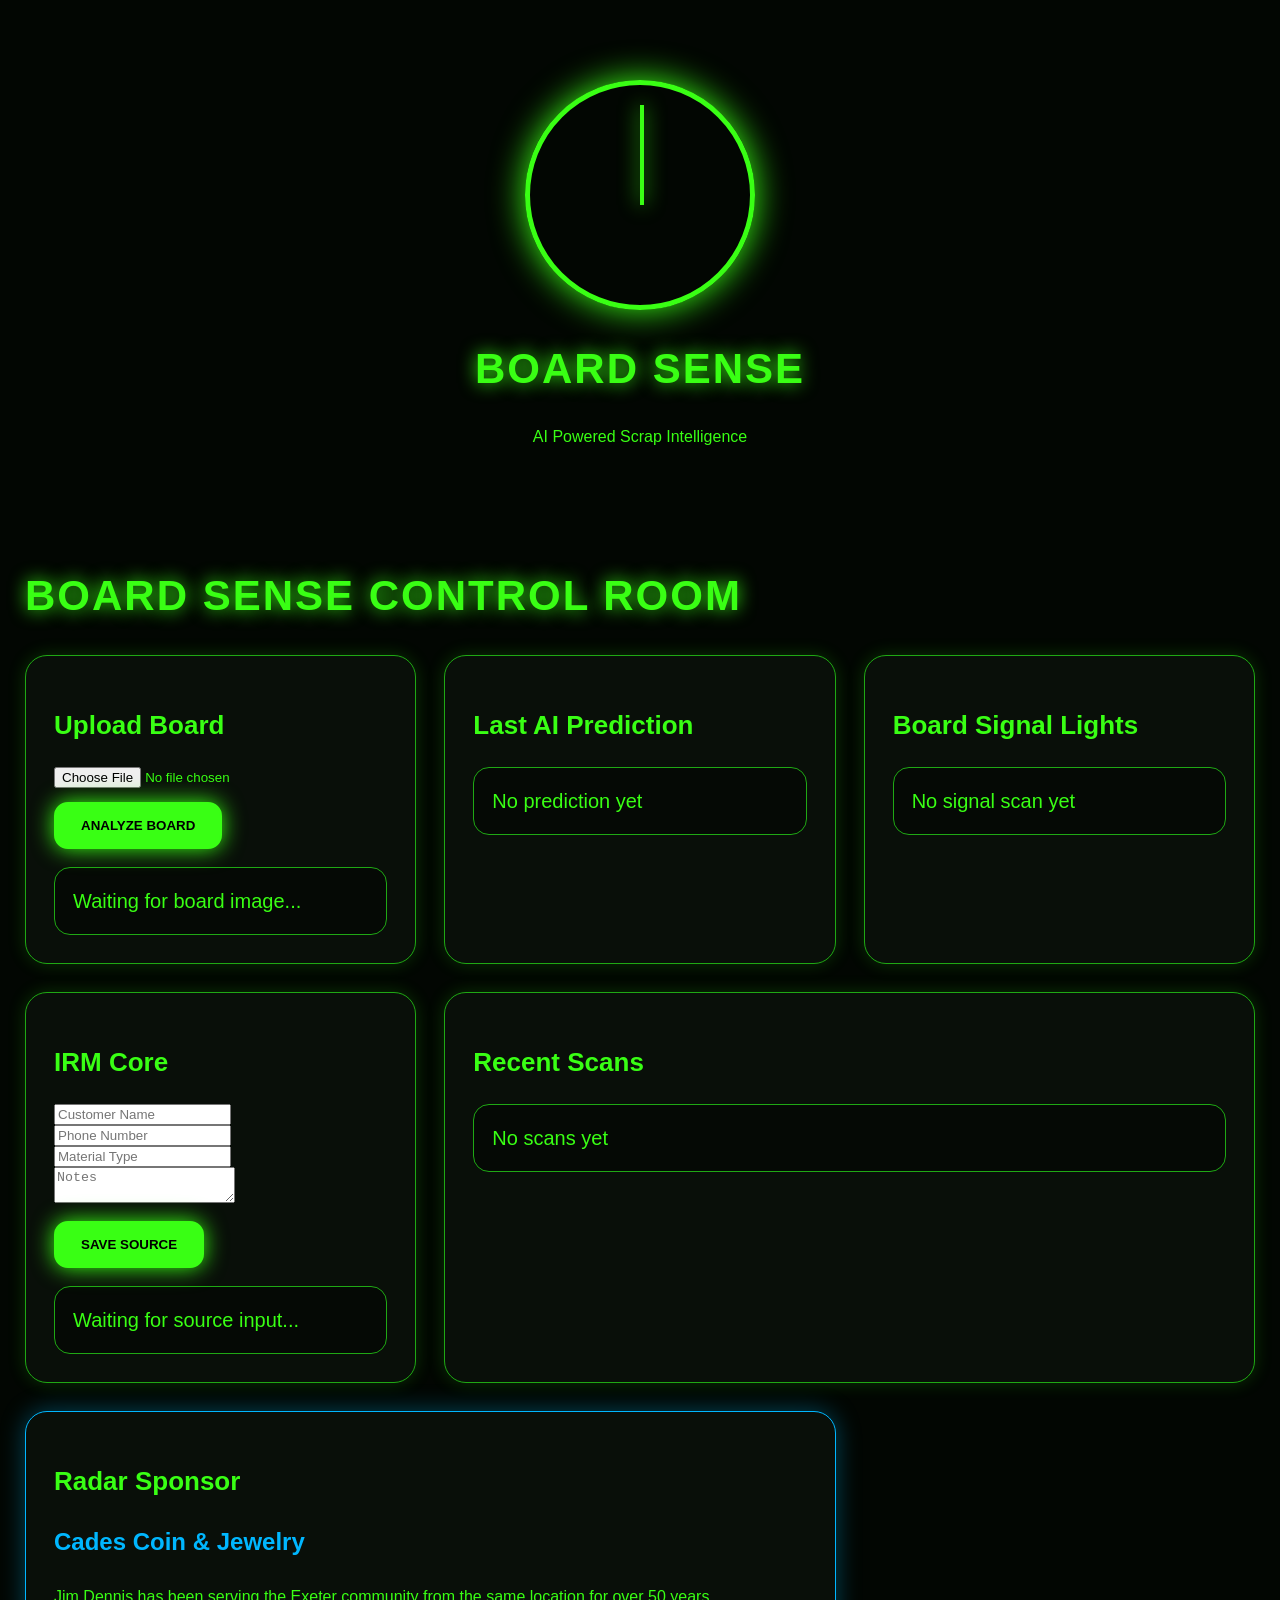
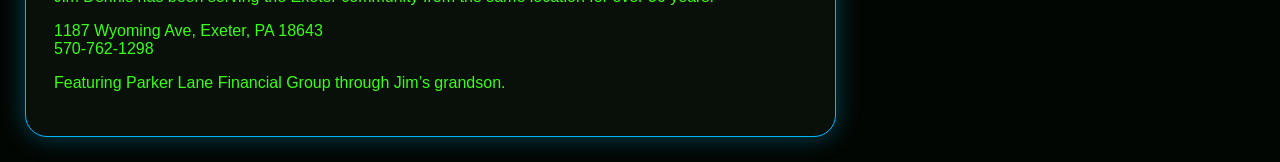
==== Index.html @ a62ec1ec "Rename index.html to Index.html" ====
<!DOCTYPE html>
<html lang="en">

<head>
    <meta charset="UTF-8">
    <meta name="viewport" content="width=device-width, initial-scale=1.0">
    <title>Board Sense</title>

    <link rel="stylesheet" href="/Static/Style.css">
</head>

<body>

<section class="hero">
    <div class="radar">
        <div class="radar-line"></div>
    </div>

    <h1>BOARD SENSE</h1>
    <p>AI Powered Scrap Intelligence</p>
</section>

<main class="control-room">

    <h2>BOARD SENSE CONTROL ROOM</h2>

    <section class="grid">

        <!-- Upload Card -->
        <div class="card">

            <h3>Upload Board</h3>

            <input id="fileInput" type="file" accept="image/*">

            <button id="analyzeBtn" type="button">
                ANALYZE BOARD
            </button>

            <div id="uploadStatus" class="status-box">
                Waiting for board image...
            </div>

            <img id="previewImage"
                 class="preview-image"
                 style="display:none;">

        </div>

        <!-- Prediction Card -->
        <div class="card">

            <h3>Last AI Prediction</h3>

            <div id="predictionBox" class="status-box">
                No prediction yet
            </div>

        </div>

        <!-- Signals Card -->
        <div class="card">

            <h3>Board Signal Lights</h3>

            <div id="signalBox" class="status-box">
                No signal scan yet
            </div>

        </div>

        <!-- IRM Core -->
        <div class="card">

            <h3>IRM Core</h3>

            <input id="sourceName"
                   type="text"
                   placeholder="Customer Name">

            <input id="sourcePhone"
                   type="text"
                   placeholder="Phone Number">

            <input id="sourceMaterial"
                   type="text"
                   placeholder="Material Type">

            <textarea id="sourceNotes"
                      placeholder="Notes"></textarea>

            <button id="saveSourceBtn" type="button">
                SAVE SOURCE
            </button>

            <div id="irmStatus" class="status-box">
                Waiting for source input...
            </div>

        </div>

        <!-- Recent Scans -->
        <div class="card wide">

            <h3>Recent Scans</h3>

            <div id="historyBox" class="status-box">
                No scans yet
            </div>

        </div>

        <!-- Sponsor -->
        <div class="card wide sponsor-card">

            <h3>Radar Sponsor</h3>

            <h4>Cades Coin & Jewelry</h4>

            <p>
                Jim Dennis has been serving the Exeter community
                from the same location for over 50 years.
            </p>

            <p>
                1187 Wyoming Ave, Exeter, PA 18643
                <br>
                570-762-1298
            </p>

            <p>
                Featuring Parker Lane Financial Group
                through Jim’s grandson.
            </p>

        </div>

    </section>

</main>

<script src="/Static/app.js?v=handshake2"></script>

</body>
</html>
---- Static/Style.css ----
body {
    margin: 0;
    background: #020602;
    color: #39ff14;
    font-family: Arial, sans-serif;
}

.hero {
    text-align: center;
    padding: 80px 20px 50px;
}

.radar {
    width: 220px;
    height: 220px;
    border: 5px solid #39ff14;
    border-radius: 50%;
    margin: 0 auto 35px;
    position: relative;
    box-shadow: 0 0 35px #39ff14;
}

.radar-line {
    width: 4px;
    height: 100px;
    background: #39ff14;
    position: absolute;
    left: 50%;
    top: 20px;
    transform-origin: bottom;
    animation: spin 2s linear infinite;
    box-shadow: 0 0 20px #39ff14;
}

@keyframes spin {
    from { transform: rotate(0deg); }
    to { transform: rotate(360deg); }
}

.hero h1,
.control-room h2 {
    font-size: 42px;
    letter-spacing: 2px;
    text-shadow: 0 0 18px #39ff14;
}

.control-room {
    padding: 25px;
}

.grid {
    display: grid;
    grid-template-columns: repeat(auto-fit, minmax(320px, 1fr));
    gap: 28px;
}

.card {
    border: 1px solid #1fa814;
    border-radius: 22px;
    padding: 28px;
    background: #090f09;
    box-shadow: 0 0 18px rgba(57, 255, 20, 0.18);
}

.card h3 {
    font-size: 26px;
}

.wide {
    grid-column: span 2;
}

button {
    margin-top: 14px;
    padding: 14px 25px;
    border-radius: 14px;
    border: 2px solid #39ff14;
    background: #39ff14;
    color: #000;
    font-weight: 900;
    cursor: pointer;
    box-shadow: 0 0 22px #39ff14;
}

button:hover {
    transform: scale(1.03);
}

.status-box {
    margin-top: 18px;
    padding: 18px;
    border: 1px solid #1fa814;
    border-radius: 16px;
    background: #050905;
    font-size: 20px;
    line-height: 1.5;
}

.preview-image {
    margin-top: 18px;
    max-width: 100%;
    border-radius: 18px;
    border: 1px solid #39ff14;
}

.signal-row,
.history-entry {
    padding: 12px 0;
    border-bottom: 1px solid rgba(57, 255, 20, 0.25);
}

.sponsor-card {
    border-color: #00b7ff;
    box-shadow: 0 0 24px rgba(0, 183, 255, 0.35);
}

.sponsor-card h4 {
    font-size: 24px;
    color: #00b7ff;
}

.sponsor-card a {
    color: #00b7ff;
    font-weight: bold;
}

.jackpot-mode {
    animation: jackpotFlash 0.2s alternate 10;
}

@keyframes jackpotFlash {
    from {
        background: #020602;
    }
    to {
        background: #003b16;
    }
}

@media (max-width: 700px) {
    .wide {
        grid-column: span 1;
    }

    .hero h1,
    .control-room h2 {
        font-size: 32px;
    }
#sourceName,
#sourcePhone,
#sourceMaterial,
#sourceNotes {
    display: block;
    width: 100%;
    max-width: 360px;
    margin: 10px 0;
    padding: 10px;
    border-radius: 8px;
}

#sourceNotes {
    min-height: 80px;
}

#irmStatus {
    margin-top: 15px;
 }
}
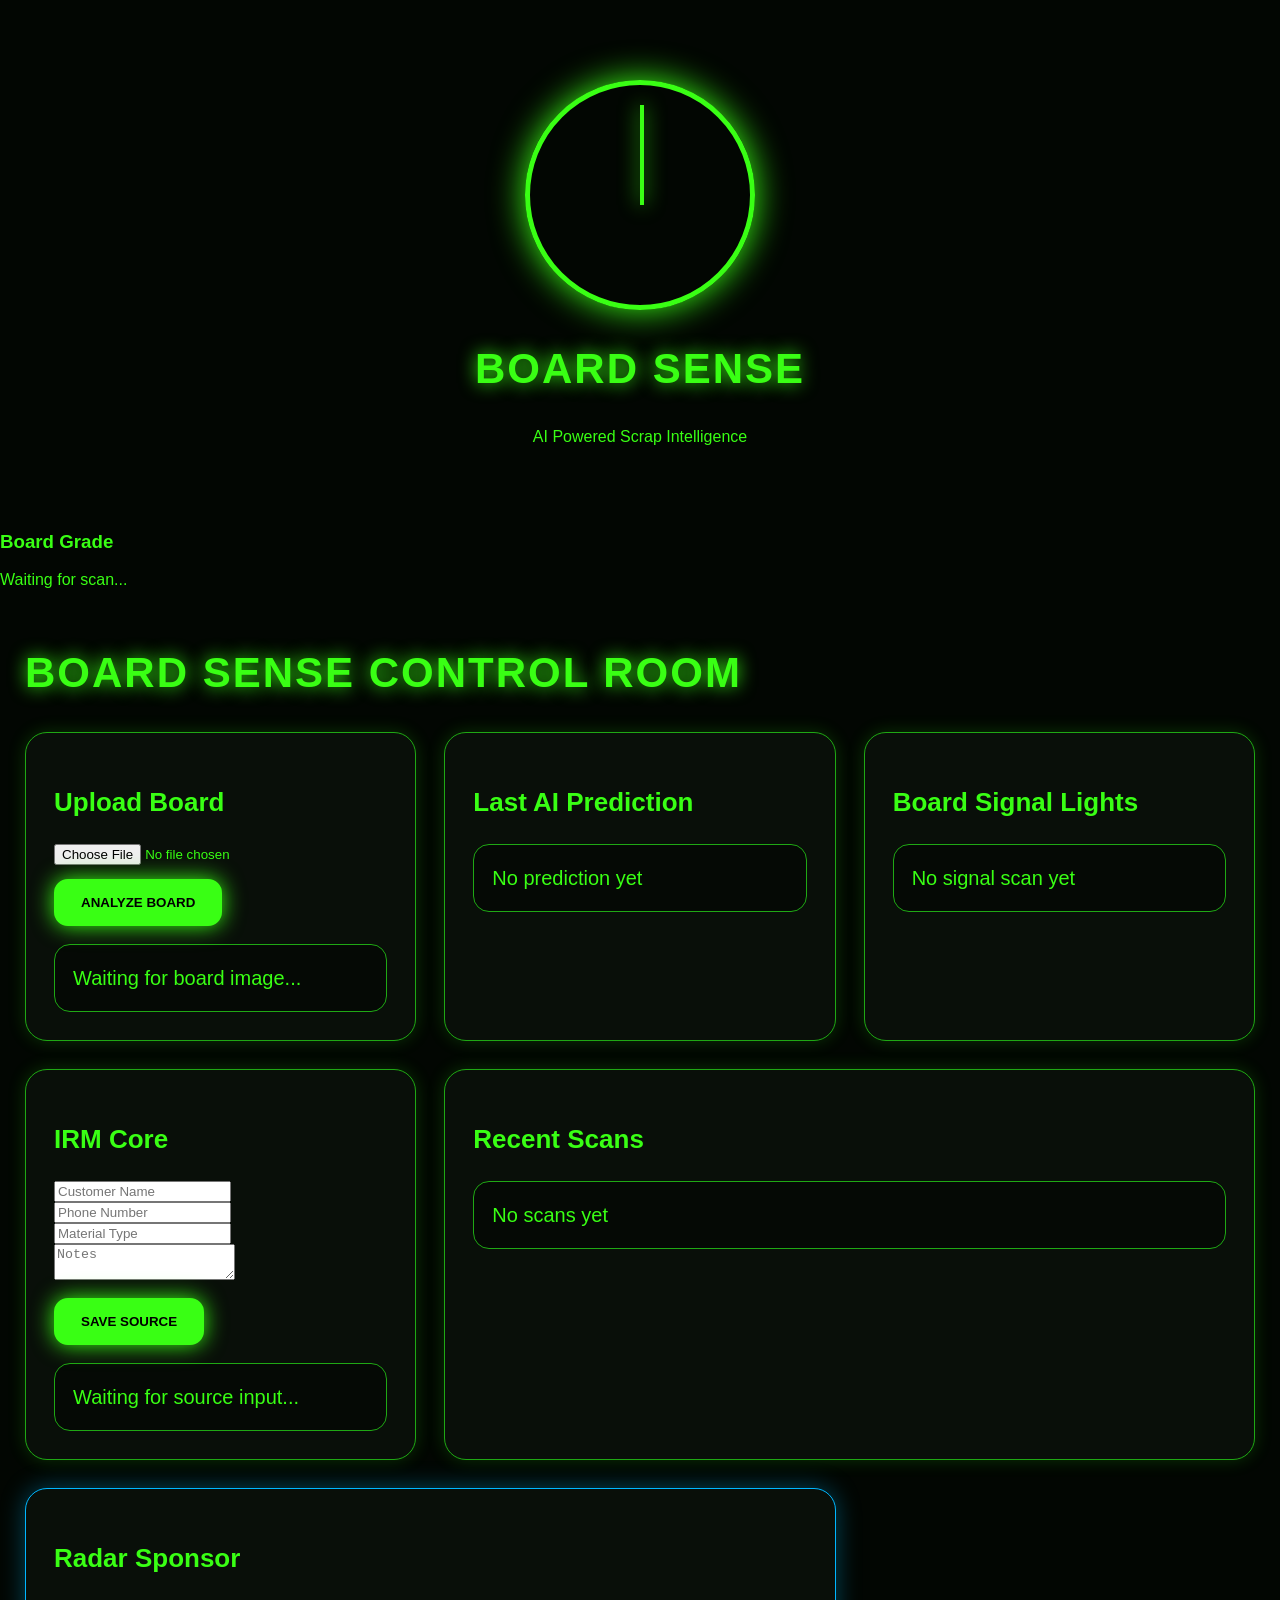
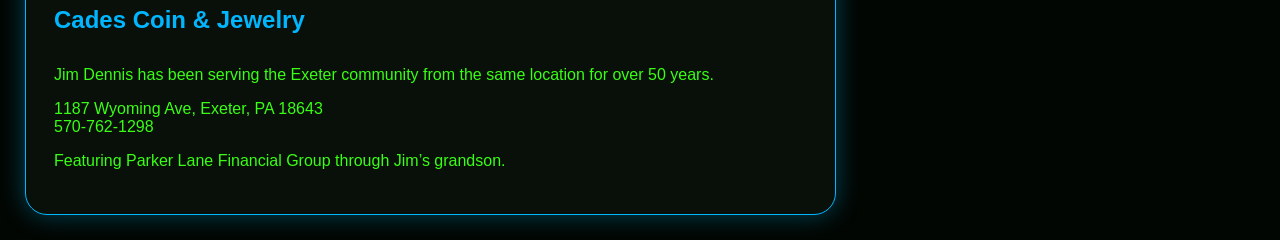
==== commit e1f02e62: "Update Index.html" ====
--- a/Index.html
+++ b/Index.html
@@ -19,6 +19,13 @@
     <h1>BOARD SENSE</h1>
     <p>AI Powered Scrap Intelligence</p>
 </section>
+
+<div class="panel">
+    <h3>Board Grade</h3> 
+    <div id="boardGrade" class="result-box">
+    Waiting for scan...
+    </div>
+</div>
 
 <main class="control-room">
 
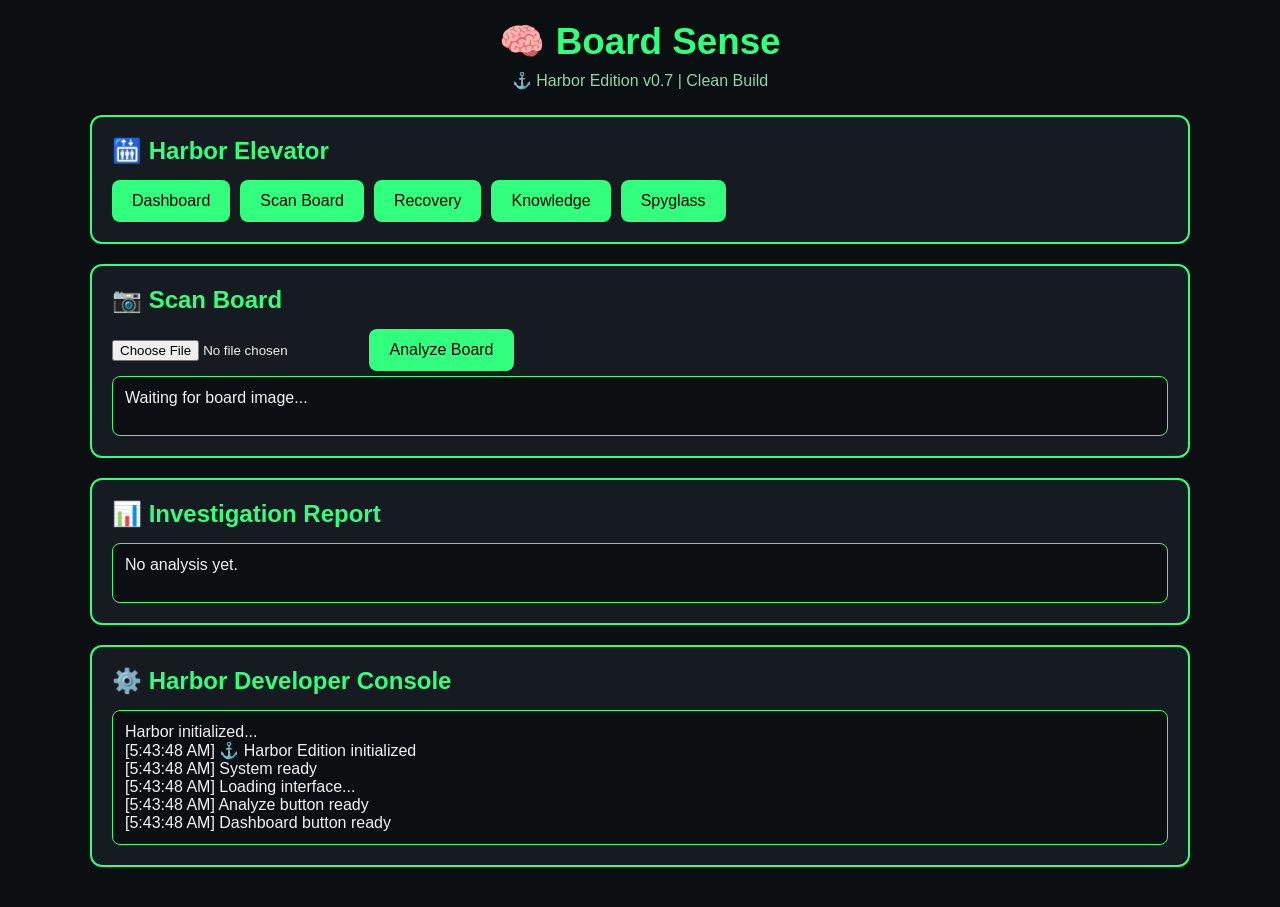
==== commit 28e65671: "Rename Index_v07.html to Index.html" ====
--- a/Index.html
+++ b/Index.html
@@ -1,152 +1,69 @@
 <!DOCTYPE html>
 <html lang="en">
-
 <head>
     <meta charset="UTF-8">
     <meta name="viewport" content="width=device-width, initial-scale=1.0">
-    <title>Board Sense</title>
 
-    <link rel="stylesheet" href="/Static/Style.css">
+    <title>Board Sense Harbor Edition v0.7</title>
+
+    <link rel="stylesheet" href="Static/Style_v07.css">
 </head>
 
 <body>
 
-<section class="hero">
-    <div class="radar">
-        <div class="radar-line"></div>
+    <div id="app">
+
+        <header id="header">
+    <h1>🧠 Board Sense</h1>
+    <p>⚓ Harbor Edition v0.7 | Clean Build</p>
+ </header>
+
+        <main id="content">
+
+<section id="harbor-elevator" class="panel">
+    <h2>🛗 Harbor Elevator</h2>
+    <div class="button-row">
+        <button id="dashboardBtn">Dashboard</button>
+        <button id="scanBtn">Scan Board</button>
+             <button id="recoveryBtn">Recovery</button>
+        <button id="knowledgeBtn">Knowledge</button>
+        <button id="spyglassBtn">Spyglass</button>
     </div>
-
-    <h1>BOARD SENSE</h1>
-    <p>AI Powered Scrap Intelligence</p>
 </section>
 
-<div class="panel">
-    <h3>Board Grade</h3> 
-    <div id="boardGrade" class="result-box">
-    Waiting for scan...
+<section id="scan-board" class="panel">
+    <h2>📷 Scan Board</h2>
+
+    <input type="file" id="boardImage" accept="image/*">
+
+    <button id="analyzeBtn">Analyze Board</button>
+
+    <div id="uploadStatus">
+        Waiting for board image...
     </div>
-</div>
+</section>
 
-<main class="control-room">
+<section id="investigation-report" class="panel">
+    <h2>📊 Investigation Report</h2>
 
-    <h2>BOARD SENSE CONTROL ROOM</h2>
+    <div id="predictionBox">
+        No analysis yet.
+    </div>
+</section>
 
-    <section class="grid">
+<section id="developer-console" class="panel">
+    <h2>⚙️ Harbor Developer Console</h2>
 
-        <!-- Upload Card -->
-        <div class="card">
-
-            <h3>Upload Board</h3>
-
-            <input id="fileInput" type="file" accept="image/*">
-
-            <button id="analyzeBtn" type="button">
-                ANALYZE BOARD
-            </button>
-
-            <div id="uploadStatus" class="status-box">
-                Waiting for board image...
-            </div>
-
-            <img id="previewImage"
-                 class="preview-image"
-                 style="display:none;">
-
-        </div>
-
-        <!-- Prediction Card -->
-        <div class="card">
-
-            <h3>Last AI Prediction</h3>
-
-            <div id="predictionBox" class="status-box">
-                No prediction yet
-            </div>
-
-        </div>
-
-        <!-- Signals Card -->
-        <div class="card">
-
-            <h3>Board Signal Lights</h3>
-
-            <div id="signalBox" class="status-box">
-                No signal scan yet
-            </div>
-
-        </div>
-
-        <!-- IRM Core -->
-        <div class="card">
-
-            <h3>IRM Core</h3>
-
-            <input id="sourceName"
-                   type="text"
-                   placeholder="Customer Name">
-
-            <input id="sourcePhone"
-                   type="text"
-                   placeholder="Phone Number">
-
-            <input id="sourceMaterial"
-                   type="text"
-                   placeholder="Material Type">
-
-            <textarea id="sourceNotes"
-                      placeholder="Notes"></textarea>
-
-            <button id="saveSourceBtn" type="button">
-                SAVE SOURCE
-            </button>
-
-            <div id="irmStatus" class="status-box">
-                Waiting for source input...
-            </div>
-
-        </div>
-
-        <!-- Recent Scans -->
-        <div class="card wide">
-
-            <h3>Recent Scans</h3>
-
-            <div id="historyBox" class="status-box">
-                No scans yet
-            </div>
-
-        </div>
-
-        <!-- Sponsor -->
-        <div class="card wide sponsor-card">
-
-            <h3>Radar Sponsor</h3>
-
-            <h4>Cades Coin & Jewelry</h4>
-
-            <p>
-                Jim Dennis has been serving the Exeter community
-                from the same location for over 50 years.
-            </p>
-
-            <p>
-                1187 Wyoming Ave, Exeter, PA 18643
-                <br>
-                570-762-1298
-            </p>
-
-            <p>
-                Featuring Parker Lane Financial Group
-                through Jim’s grandson.
-            </p>
-
-        </div>
-
-    </section>
+    <div id="dev-console">
+        Harbor initialized...
+    </div>
+</section>
 
 </main>
 
-<script src="/Static/app.js?v=handshake2"></script>
+    </div>
+
+    <script src="Static/app_v07.js"></script>
 
 </body>
 </html>
--- a/Static/Style_v07.css
+++ b/Static/Style_v07.css
@@ -0,0 +1,84 @@
+
+/* =========================================
+   Board Sense Harbor Edition v0.7
+   ========================================= */
+
+* {
+    margin: 0;
+    padding: 0;
+    box-sizing: border-box;
+}
+
+body {
+    background: #0b0f12;
+    color: #f2f2f2;
+    font-family: Arial, Helvetica, sans-serif;
+    padding: 20px;
+}
+
+#app {
+    max-width: 1100px;
+    margin: auto;
+}
+
+header {
+    text-align: center;
+    margin-bottom: 25px;
+}
+
+header h1 {
+    color: #32ff7e;
+    font-size: 2.3rem;
+}
+
+header p {
+    color: #8fd6a8;
+    margin-top: 8px;
+}
+
+.panel {
+    background: #151b20;
+    border: 2px solid #32ff7e;
+    border-radius: 12px;
+    padding: 20px;
+    margin-bottom: 20px;
+}
+
+.panel h2 {
+    color: #32ff7e;
+    margin-bottom: 15px;
+}
+
+.button-row {
+    display: flex;
+    gap: 10px;
+    flex-wrap: wrap;
+}
+
+button {
+    background: #32ff7e;
+    color: #000;
+    border: none;
+    border-radius: 8px;
+    padding: 12px 20px;
+    font-size: 16px;
+    cursor: pointer;
+}
+
+button:hover {
+    opacity: 0.9;
+}
+
+input[type="file"] {
+    margin-bottom: 15px;
+}
+
+#uploadStatus,
+#predictionBox,
+#dev-console {
+    background: #0b0f12;
+    border: 1px solid #32ff7e;
+    border-radius: 8px;
+    padding: 12px;
+    min-height: 60px;
+}
